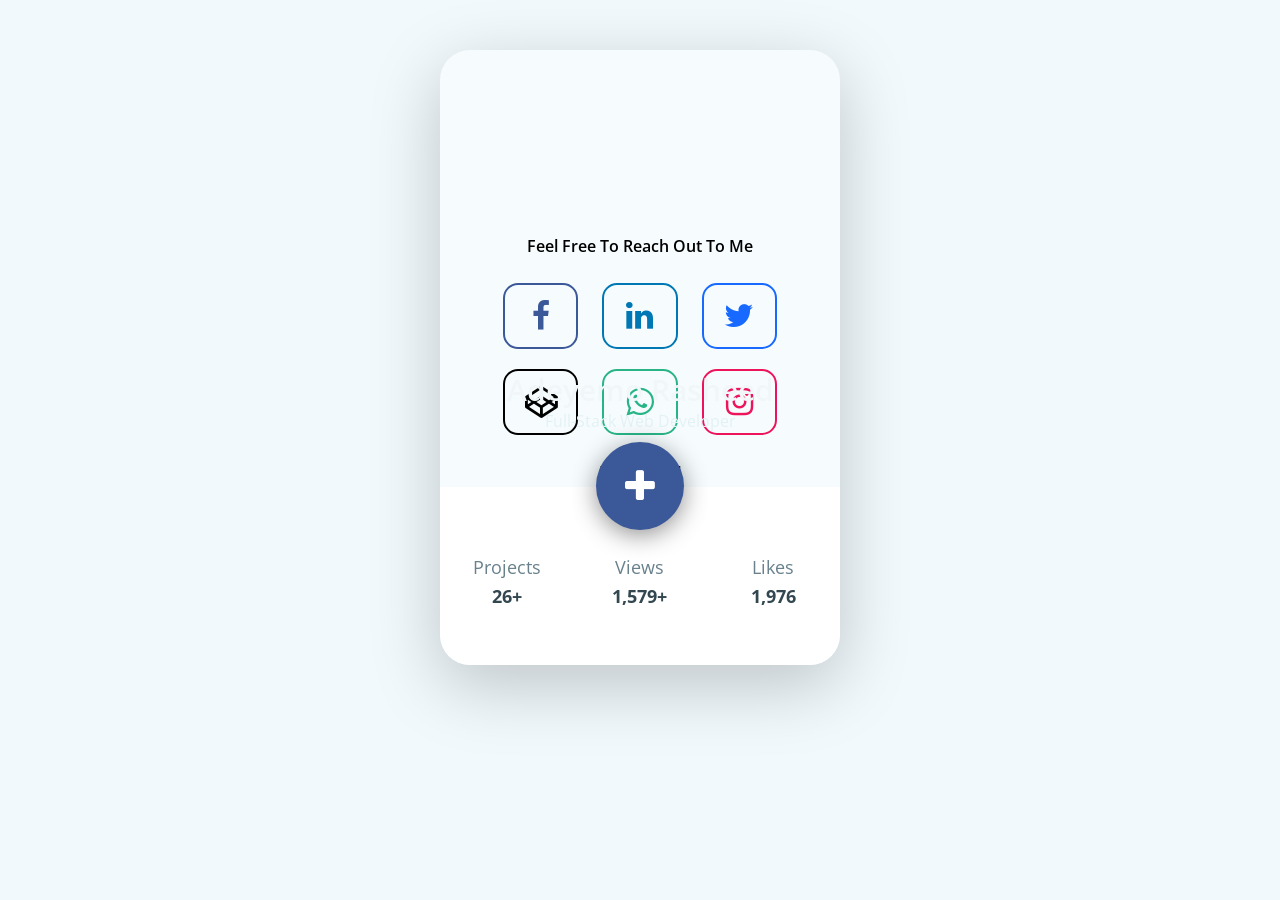
==== index.html @ 326cb707 "update profile" ====
<!DOCTYPE html>
<html>
<head>
	<meta charset="utf-8">
	<title>profile</title>
	<link rel="stylesheet" type="text/css" href="https://fonts.googleapis.com/css?family=Open+Sans:400,600,700">
	<link rel="stylesheet" type="text/css" href="https://stackpath.bootstrapcdn.com/font-awesome/4.7.0/css/font-awesome.min.css">

	<style type="text/css">
		body {
  font-family: "Open Sans", sans-serif;
  background-color: #f1f9fc;
  -webkit-box-sizing: content-box;
  -moz-box-sizing: content-box;
  -ms-box-sizing: content-box;
  -o-box-sizing: content-box;
  box-sizing: content-box;
  padding: 0;
  margin: 0;
}

.pCard_card {
  width: 400px;
  height: 615px;
  margin: 50px auto;
  -webkit-border-radius: 30px;
  -moz-border-radius: 30px;
  -ms-border-radius: 30px;
  -o-border-radius: 30px;
  border-radius: 30px;
  background-color: #f6fcfe;
  -webkit-box-shadow: 0px 20px 70px 0px rgba(0, 0, 0, 0.21);
  -moz-box-shadow: 0px 20px 70px 0px rgba(0, 0, 0, 0.21);
  -ms-box-shadow: 0px 20px 70px 0px rgba(0, 0, 0, 0.21);
  -o-box-shadow: 0px 20px 70px 0px rgba(0, 0, 0, 0.21);
  box-shadow: 0px 20px 70px 0px rgba(0, 0, 0, 0.21);
  position: relative;
  overflow: hidden;
}

/****************
Back
****************/

.pCard_card .pCard_back {
  text-align: center;
  position: absolute;
  left: 0;
  right: 0;
  top: 50%;
  margin-top: -139px;
  font-weight: 600;
  z-index: 1;
}
.pCard_card .pCard_back a {
  text-decoration: none;
}

/****************
UP
****************/
/*
<a href="https://ibb.co/8Ns9X8R"><img src="https://i.ibb.co/6rwFNsp/rash.jpg" alt="rash" border="0"></a>
*/
.pCard_card .pCard_up {
  position: absolute;
  width: 100%;
  height: 437px;
  background-image: url(https://i.ibb.co/8mRnRLF/rasheed1.jpg);
  background-position: 50%;
  background-size: cover;
  z-index: 3;
  text-align: center;
  -webkit-border-top-left-radius: 30px;
  -moz-border-top-left-radius: 30px;
  -ms-border-top-left-radius: 30px;
  -o-border-top-left-radius: 30px;
  border-top-left-radius: 30px;
  -webkit-border-top-right-radius: 30px;
  -moz-border-top-right-radius: 30px;
  -ms-border-top-right-radius: 30px;
  -o-border-top-right-radius: 30px;
  border-top-right-radius: 30px;
  -webkit-transition: 0.5s ease-in-out;
  -moz-transition: 0.5s ease-in-out;
  -ms-transition: 0.5s ease-in-out;
  -o-transition: 0.5s ease-in-out;
  transition: 0.5s ease-in-out;
}

.pCard_on .pCard_up {
  height: 100px;
  box-shadow: 0 0 30px #cfd8dc;
}

.pCard_card .pCard_up .pCard_text {
  position: absolute;
  top: 319px;
  left: 0;
  right: 0;
  color: #f1f7f9;
  -webkit-transition: 0.5s ease-in-out;
  -moz-transition: 0.5s ease-in-out;
  -ms-transition: 0.5s ease-in-out;
  -o-transition: 0.5s ease-in-out;
  transition: 0.5s ease-in-out;
}

.pCard_on .pCard_up .pCard_text {
  top: 20px;
}

.pCard_card .pCard_up .pCard_text h2 {
  margin: 0;
  font-size: 30px;
  font-weight: 600;
}

.pCard_card .pCard_up .pCard_text p {
  margin: 0;
  font-size: 16px;
  color: #e3f1f5;
}

.pCard_card .pCard_up .pCard_add {
  -webkit-border-radius: 50%;
  -moz-border-radius: 50%;
  -ms-border-radius: 50%;
  -o-border-radius: 50%;
  border-radius: 50%;
  background-color: #3b5998;
  -webkit-box-shadow: 0px 5px 24px 0px rgba(0, 0, 0, 0.43);
  -moz-box-shadow: 0px 5px 24px 0px rgba(0, 0, 0, 0.43);
  -ms-box-shadow: 0px 5px 24px 0px rgba(0, 0, 0, 0.43);
  -o-box-shadow: 0px 5px 24px 0px rgba(0, 0, 0, 0.43);
  box-shadow: 0px 5px 24px 0px rgba(0, 0, 0, 0.43);
  position: absolute;
  top: 392px;
  left: 0;
  right: 0;
  margin: auto;
  width: 88px;
  height: 88px;
  cursor: pointer;
  -webkit-transition: 0.5s ease-in-out;
  -moz-transition: 0.5s ease-in-out;
  -ms-transition: 0.5s ease-in-out;
  -o-transition: 0.5s ease-in-out;
  transition: 0.5s ease-in-out;
}

.pCard_on .pCard_up .pCard_add {
  -webkit-transform: rotate(360deg) scale(0.5);
  -moz-transform: rotate(360deg) scale(0.5);
  -ms-transform: rotate(360deg) scale(0.5);
  -o-transform: rotate(360deg) scale(0.5);
  transform: rotate(360deg) scale(0.5);
  top: 470px;
}

/****************
Down
****************/

.pCard_card .pCard_down {
  background-color: #fff;
  position: absolute;
  bottom: 0px;
  width: 100%;
  height: 178px;
  z-index: 2;
  -webkit-border-bottom-left-radius: 30px;
  -moz-border-bottom-left-radius: 30px;
  -ms-border-bottom-left-radius: 30px;
  -o-border-bottom-left-radius: 30px;
  border-bottom-left-radius: 30px;
  -webkit-border-bottom-right-radius: 30px;
  -moz-border-bottom-right-radius: 30px;
  -ms-border-bottom-right-radius: 30px;
  -o-border-bottom-right-radius: 30px;
  border-bottom-right-radius: 30px;
  -webkit-transition: 0.5s ease-in-out;
  -moz-transition: 0.5s ease-in-out;
  -ms-transition: 0.5s ease-in-out;
  -o-transition: 0.5s ease-in-out;
  transition: 0.5s ease-in-out;
}

.pCard_on .pCard_down {
  height: 100px;
  -webkit-box-shadow: 0 0 30px #cfd8dc;
  -moz-box-shadow: 0 0 30px #cfd8dc;
  -ms-box-shadow: 0 0 30px #cfd8dc;
  -o-box-shadow: 0 0 30px #cfd8dc;
  box-shadow: 0 0 30px #cfd8dc;
}

.pCard_card .pCard_down div {
  width: 33.333%;
  float: left;
  text-align: center;
  margin-top: 50px;
  font-size: 18px;
  -webkit-transition: 0.5s ease-in-out;
  -moz-transition: 0.5s ease-in-out;
  -ms-transition: 0.5s ease-in-out;
  -o-transition: 0.5s ease-in-out;
  transition: 0.5s ease-in-out;
}

.pCard_on .pCard_down div {
  margin-top: 10px;
}

.pCard_card .pCard_down div p:first-of-type {
  color: #68818c;
  margin-bottom: 5px;
}

.pCard_card .pCard_down div p:last-of-type {
  color: #334750;
  font-weight: 700;
  margin-top: 0;
}
.pCard_card .pCard_back a i {
  margin: 10px;
  padding: 15px;
  -webkit-border-radius: 15px;
  -moz-border-radius: 15px;
  -ms-border-radius: 15px;
  -o-border-radius: 15px;
  border-radius: 15px;
  -webkit-transition: 0.3s ease-in-out;
  -moz-transition: 0.3s ease-in-out;
  -ms-transition: 0.3s ease-in-out;
  -o-transition: 0.3s ease-in-out;
  transition: 0.3s ease-in-out;
}

.pCard_card .pCard_back a i:hover {
  -webkit-transform: scale(1.2);
  -moz-transform: scale(1.2);
  -ms-transform: scale(1.2);
  -o-transform: scale(1.2);
  transform: scale(1.2);
}

.pCard_card .pCard_back a:nth-of-type(1) i {
  color: #3b5998;
  border: 2px solid #3b5998;
}

.pCard_card .pCard_back a:nth-of-type(2) i {
  color: #0077b5;
  border: 2px solid #0077b5;
}

.pCard_card .pCard_back a:nth-of-type(3) i {
  color: #1769ff;
  border: 2px solid #1769ff;
}

.pCard_card .pCard_back a:nth-of-type(4) i {
  color: #000000;
  border: 2px solid #000000;
}

.pCard_card .pCard_back a:nth-of-type(5) i {
  color: rgba(40, 180, 133);
  border: 2px solid rgba(40, 180, 133);
}

.pCard_card .pCard_back a:nth-of-type(6) i {
  color: #ed145b;
  border: 2px solid #ed145b;
}

.pCard_card .pCard_up .pCard_add i {
  color: white;
  font-size: 38px;
  line-height: 88px;
}

	</style>
</head>
<body>

<div class="pCard_card">
   <div class="pCard_up">
      <div class="pCard_text">
         <h2>Adeyemo Rasheed</h2>
         <p>Full-Stack Web Developer</p>
      </div>
      <div class="pCard_add"><i class="fa fa-plus"></i></div>
   </div>
   <div class="pCard_down">
      <div>
         <p>Projects</p>
         <p>26+</p>
      </div>
      <div>
         <p>Views</p>
         <p>1,579+</p>
      </div>
      <div>
         <p>Likes</p>
         <p>1,976</p>
      </div>
   </div>
   <div class="pCard_back">
      <p>Feel Free To Reach Out To Me </p>
      <a target="_blank" href="https://web.facebook.com/olamiderasheed/"><i class="fa fa-facebook fa-2x fa-fw"></i></a>
      <a target="_blank" href="https://www.linkedin.com/in/adeyemo-rasheed-73224b1a2/"><i class="fa fa-linkedin fa-2x fa-fw"></i></a>
      <a target="_blank" href="https://twitter.com/Holarmeday1"><i class="fa fa-twitter fa-2x fa-fw"></i></a> <br>
      <a target="_blank" href="#"><i class="fa fa-codepen fa-2x fa-fw"></i></a>
      <a target="_blank" href="https://wa.me/+2349070014685"><i class="fa fa-whatsapp fa-2x fa-fw"></i></a>
      <a target="_blank" href="https://www.instagram.com/horlameday110/"><i class="fa fa-instagram fa-2x fa-fw"></i></a>
      <p>Follow Me!</p>
   </div>
</div>
<script src="https://code.jquery.com/jquery-1.12.1.min.js"></script>
<script type="text/javascript">
	$(function () {
	  "use strict";
	  $(".pCard_add").click(function () {
	    $(".pCard_card").toggleClass("pCard_on");
	    $(".pCard_add i").toggleClass("fa-minus");
	  });
	});

</script>
</body>
</html>
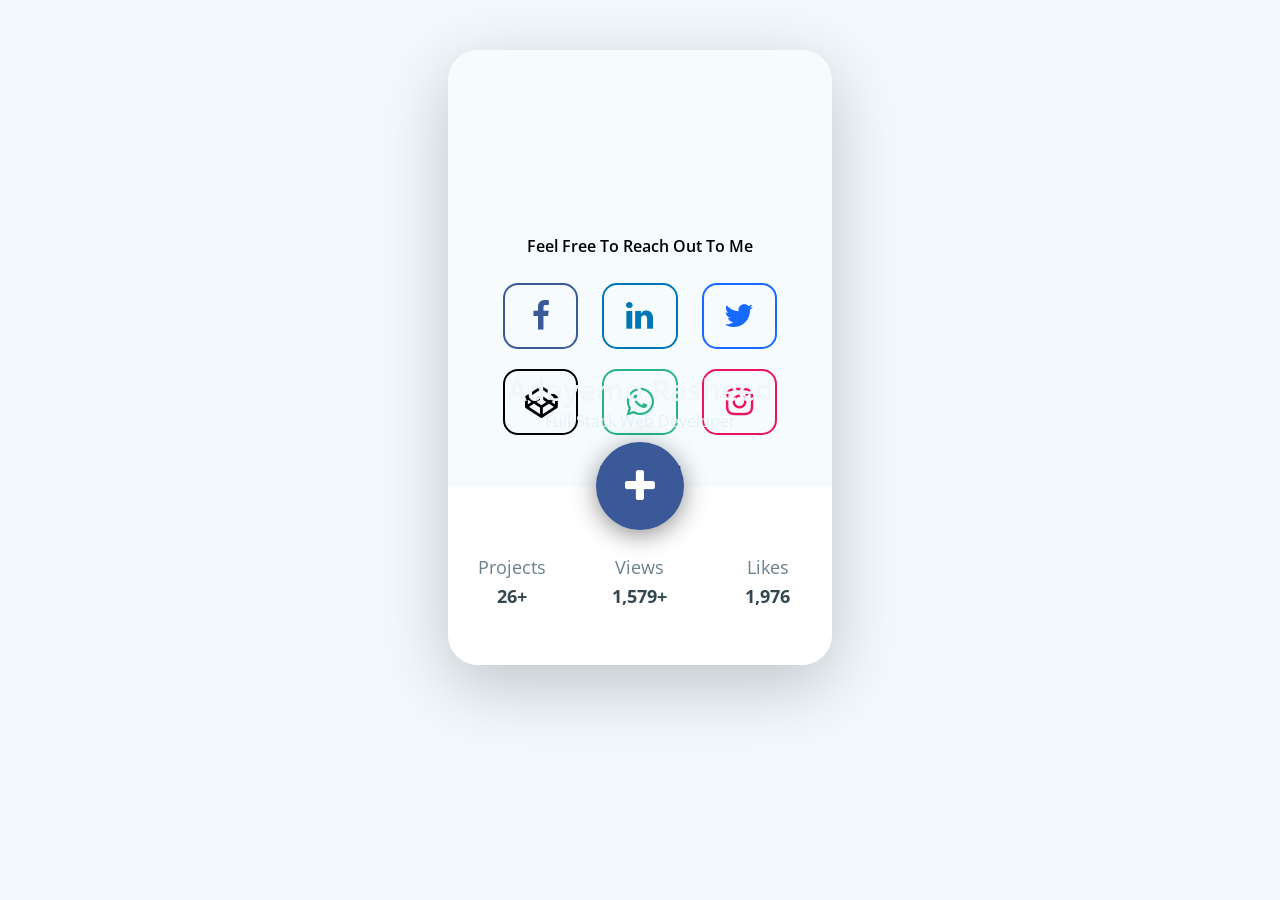
==== commit 078ca3ba: "profile updated" ====
--- a/index.html
+++ b/index.html
@@ -1,323 +1,53 @@
 <!DOCTYPE html>
 <html>
 <head>
-	<meta charset="utf-8">
+ <meta charset="UTF-8">
+  <meta http-equiv="X-UA-Compatible" content="IE=edge">
+  <meta name="viewport" content="width=device-width, initial-scale=1.0">
 	<title>profile</title>
 	<link rel="stylesheet" type="text/css" href="https://fonts.googleapis.com/css?family=Open+Sans:400,600,700">
 	<link rel="stylesheet" type="text/css" href="https://stackpath.bootstrapcdn.com/font-awesome/4.7.0/css/font-awesome.min.css">
-
-	<style type="text/css">
-		body {
-  font-family: "Open Sans", sans-serif;
-  background-color: #f1f9fc;
-  -webkit-box-sizing: content-box;
-  -moz-box-sizing: content-box;
-  -ms-box-sizing: content-box;
-  -o-box-sizing: content-box;
-  box-sizing: content-box;
-  padding: 0;
-  margin: 0;
-}
-
-.pCard_card {
-  width: 400px;
-  height: 615px;
-  margin: 50px auto;
-  -webkit-border-radius: 30px;
-  -moz-border-radius: 30px;
-  -ms-border-radius: 30px;
-  -o-border-radius: 30px;
-  border-radius: 30px;
-  background-color: #f6fcfe;
-  -webkit-box-shadow: 0px 20px 70px 0px rgba(0, 0, 0, 0.21);
-  -moz-box-shadow: 0px 20px 70px 0px rgba(0, 0, 0, 0.21);
-  -ms-box-shadow: 0px 20px 70px 0px rgba(0, 0, 0, 0.21);
-  -o-box-shadow: 0px 20px 70px 0px rgba(0, 0, 0, 0.21);
-  box-shadow: 0px 20px 70px 0px rgba(0, 0, 0, 0.21);
-  position: relative;
-  overflow: hidden;
-}
-
-/****************
-Back
-****************/
-
-.pCard_card .pCard_back {
-  text-align: center;
-  position: absolute;
-  left: 0;
-  right: 0;
-  top: 50%;
-  margin-top: -139px;
-  font-weight: 600;
-  z-index: 1;
-}
-.pCard_card .pCard_back a {
-  text-decoration: none;
-}
-
-/****************
-UP
-****************/
-/*
-<a href="https://ibb.co/8Ns9X8R"><img src="https://i.ibb.co/6rwFNsp/rash.jpg" alt="rash" border="0"></a>
-*/
-.pCard_card .pCard_up {
-  position: absolute;
-  width: 100%;
-  height: 437px;
-  background-image: url(https://i.ibb.co/8mRnRLF/rasheed1.jpg);
-  background-position: 50%;
-  background-size: cover;
-  z-index: 3;
-  text-align: center;
-  -webkit-border-top-left-radius: 30px;
-  -moz-border-top-left-radius: 30px;
-  -ms-border-top-left-radius: 30px;
-  -o-border-top-left-radius: 30px;
-  border-top-left-radius: 30px;
-  -webkit-border-top-right-radius: 30px;
-  -moz-border-top-right-radius: 30px;
-  -ms-border-top-right-radius: 30px;
-  -o-border-top-right-radius: 30px;
-  border-top-right-radius: 30px;
-  -webkit-transition: 0.5s ease-in-out;
-  -moz-transition: 0.5s ease-in-out;
-  -ms-transition: 0.5s ease-in-out;
-  -o-transition: 0.5s ease-in-out;
-  transition: 0.5s ease-in-out;
-}
-
-.pCard_on .pCard_up {
-  height: 100px;
-  box-shadow: 0 0 30px #cfd8dc;
-}
-
-.pCard_card .pCard_up .pCard_text {
-  position: absolute;
-  top: 319px;
-  left: 0;
-  right: 0;
-  color: #f1f7f9;
-  -webkit-transition: 0.5s ease-in-out;
-  -moz-transition: 0.5s ease-in-out;
-  -ms-transition: 0.5s ease-in-out;
-  -o-transition: 0.5s ease-in-out;
-  transition: 0.5s ease-in-out;
-}
-
-.pCard_on .pCard_up .pCard_text {
-  top: 20px;
-}
-
-.pCard_card .pCard_up .pCard_text h2 {
-  margin: 0;
-  font-size: 30px;
-  font-weight: 600;
-}
-
-.pCard_card .pCard_up .pCard_text p {
-  margin: 0;
-  font-size: 16px;
-  color: #e3f1f5;
-}
-
-.pCard_card .pCard_up .pCard_add {
-  -webkit-border-radius: 50%;
-  -moz-border-radius: 50%;
-  -ms-border-radius: 50%;
-  -o-border-radius: 50%;
-  border-radius: 50%;
-  background-color: #3b5998;
-  -webkit-box-shadow: 0px 5px 24px 0px rgba(0, 0, 0, 0.43);
-  -moz-box-shadow: 0px 5px 24px 0px rgba(0, 0, 0, 0.43);
-  -ms-box-shadow: 0px 5px 24px 0px rgba(0, 0, 0, 0.43);
-  -o-box-shadow: 0px 5px 24px 0px rgba(0, 0, 0, 0.43);
-  box-shadow: 0px 5px 24px 0px rgba(0, 0, 0, 0.43);
-  position: absolute;
-  top: 392px;
-  left: 0;
-  right: 0;
-  margin: auto;
-  width: 88px;
-  height: 88px;
-  cursor: pointer;
-  -webkit-transition: 0.5s ease-in-out;
-  -moz-transition: 0.5s ease-in-out;
-  -ms-transition: 0.5s ease-in-out;
-  -o-transition: 0.5s ease-in-out;
-  transition: 0.5s ease-in-out;
-}
-
-.pCard_on .pCard_up .pCard_add {
-  -webkit-transform: rotate(360deg) scale(0.5);
-  -moz-transform: rotate(360deg) scale(0.5);
-  -ms-transform: rotate(360deg) scale(0.5);
-  -o-transform: rotate(360deg) scale(0.5);
-  transform: rotate(360deg) scale(0.5);
-  top: 470px;
-}
-
-/****************
-Down
-****************/
-
-.pCard_card .pCard_down {
-  background-color: #fff;
-  position: absolute;
-  bottom: 0px;
-  width: 100%;
-  height: 178px;
-  z-index: 2;
-  -webkit-border-bottom-left-radius: 30px;
-  -moz-border-bottom-left-radius: 30px;
-  -ms-border-bottom-left-radius: 30px;
-  -o-border-bottom-left-radius: 30px;
-  border-bottom-left-radius: 30px;
-  -webkit-border-bottom-right-radius: 30px;
-  -moz-border-bottom-right-radius: 30px;
-  -ms-border-bottom-right-radius: 30px;
-  -o-border-bottom-right-radius: 30px;
-  border-bottom-right-radius: 30px;
-  -webkit-transition: 0.5s ease-in-out;
-  -moz-transition: 0.5s ease-in-out;
-  -ms-transition: 0.5s ease-in-out;
-  -o-transition: 0.5s ease-in-out;
-  transition: 0.5s ease-in-out;
-}
-
-.pCard_on .pCard_down {
-  height: 100px;
-  -webkit-box-shadow: 0 0 30px #cfd8dc;
-  -moz-box-shadow: 0 0 30px #cfd8dc;
-  -ms-box-shadow: 0 0 30px #cfd8dc;
-  -o-box-shadow: 0 0 30px #cfd8dc;
-  box-shadow: 0 0 30px #cfd8dc;
-}
-
-.pCard_card .pCard_down div {
-  width: 33.333%;
-  float: left;
-  text-align: center;
-  margin-top: 50px;
-  font-size: 18px;
-  -webkit-transition: 0.5s ease-in-out;
-  -moz-transition: 0.5s ease-in-out;
-  -ms-transition: 0.5s ease-in-out;
-  -o-transition: 0.5s ease-in-out;
-  transition: 0.5s ease-in-out;
-}
-
-.pCard_on .pCard_down div {
-  margin-top: 10px;
-}
-
-.pCard_card .pCard_down div p:first-of-type {
-  color: #68818c;
-  margin-bottom: 5px;
-}
-
-.pCard_card .pCard_down div p:last-of-type {
-  color: #334750;
-  font-weight: 700;
-  margin-top: 0;
-}
-.pCard_card .pCard_back a i {
-  margin: 10px;
-  padding: 15px;
-  -webkit-border-radius: 15px;
-  -moz-border-radius: 15px;
-  -ms-border-radius: 15px;
-  -o-border-radius: 15px;
-  border-radius: 15px;
-  -webkit-transition: 0.3s ease-in-out;
-  -moz-transition: 0.3s ease-in-out;
-  -ms-transition: 0.3s ease-in-out;
-  -o-transition: 0.3s ease-in-out;
-  transition: 0.3s ease-in-out;
-}
-
-.pCard_card .pCard_back a i:hover {
-  -webkit-transform: scale(1.2);
-  -moz-transform: scale(1.2);
-  -ms-transform: scale(1.2);
-  -o-transform: scale(1.2);
-  transform: scale(1.2);
-}
-
-.pCard_card .pCard_back a:nth-of-type(1) i {
-  color: #3b5998;
-  border: 2px solid #3b5998;
-}
-
-.pCard_card .pCard_back a:nth-of-type(2) i {
-  color: #0077b5;
-  border: 2px solid #0077b5;
-}
-
-.pCard_card .pCard_back a:nth-of-type(3) i {
-  color: #1769ff;
-  border: 2px solid #1769ff;
-}
-
-.pCard_card .pCard_back a:nth-of-type(4) i {
-  color: #000000;
-  border: 2px solid #000000;
-}
-
-.pCard_card .pCard_back a:nth-of-type(5) i {
-  color: rgba(40, 180, 133);
-  border: 2px solid rgba(40, 180, 133);
-}
-
-.pCard_card .pCard_back a:nth-of-type(6) i {
-  color: #ed145b;
-  border: 2px solid #ed145b;
-}
-
-.pCard_card .pCard_up .pCard_add i {
-  color: white;
-  font-size: 38px;
-  line-height: 88px;
-}
-
-	</style>
+  <link rel="stylesheet" type="text/css" href="css/style.css">
 </head>
 <body>
+<!-- <div class="mainpage"> -->
+      <div class="pCard_card">
+         <div class="pCard_up">
+            <div class="pCard_text">
+               <h2>Adeyemo Rasheed</h2>
+               <p>Full-Stack Web Developer</p>
+            </div>
+            <div class="pCard_add"><i class="fa fa-plus"></i></div>
+         </div>
+         <div class="pCard_down">
+            <div>
+               <p>Projects</p>
+               <p>26+</p>
+            </div>
+            <div>
+               <p>Views</p>
+               <p>1,579+</p>
+            </div>
+            <div>
+               <p>Likes</p>
+               <p>1,976</p>
+            </div>
+         </div>
+         <div class="pCard_back">
+            <p>Feel Free To Reach Out To Me </p>
+            <a target="_blank" href="https://web.facebook.com/olamiderasheed/"><i class="fa fa-facebook fa-2x fa-fw"></i></a>
+            <a target="_blank" href="https://www.linkedin.com/in/adeyemo-rasheed-73224b1a2/"><i class="fa fa-linkedin fa-2x fa-fw"></i></a>
+            <a target="_blank" href="https://twitter.com/Holarmeday1"><i class="fa fa-twitter fa-2x fa-fw"></i></a> <br>
+            <a target="_blank" href="#"><i class="fa fa-codepen fa-2x fa-fw"></i></a>
+            <a target="_blank" href="https://wa.me/+2349070014685"><i class="fa fa-whatsapp fa-2x fa-fw"></i></a>
+            <a target="_blank" href="https://www.instagram.com/horlameday110/"><i class="fa fa-instagram fa-2x fa-fw"></i></a>
+            <p>Follow Me!</p>
+         </div>
+      </div>
+ <!--  </div> -->
 
-<div class="pCard_card">
-   <div class="pCard_up">
-      <div class="pCard_text">
-         <h2>Adeyemo Rasheed</h2>
-         <p>Full-Stack Web Developer</p>
-      </div>
-      <div class="pCard_add"><i class="fa fa-plus"></i></div>
-   </div>
-   <div class="pCard_down">
-      <div>
-         <p>Projects</p>
-         <p>26+</p>
-      </div>
-      <div>
-         <p>Views</p>
-         <p>1,579+</p>
-      </div>
-      <div>
-         <p>Likes</p>
-         <p>1,976</p>
-      </div>
-   </div>
-   <div class="pCard_back">
-      <p>Feel Free To Reach Out To Me </p>
-      <a target="_blank" href="https://web.facebook.com/olamiderasheed/"><i class="fa fa-facebook fa-2x fa-fw"></i></a>
-      <a target="_blank" href="https://www.linkedin.com/in/adeyemo-rasheed-73224b1a2/"><i class="fa fa-linkedin fa-2x fa-fw"></i></a>
-      <a target="_blank" href="https://twitter.com/Holarmeday1"><i class="fa fa-twitter fa-2x fa-fw"></i></a> <br>
-      <a target="_blank" href="#"><i class="fa fa-codepen fa-2x fa-fw"></i></a>
-      <a target="_blank" href="https://wa.me/+2349070014685"><i class="fa fa-whatsapp fa-2x fa-fw"></i></a>
-      <a target="_blank" href="https://www.instagram.com/horlameday110/"><i class="fa fa-instagram fa-2x fa-fw"></i></a>
-      <p>Follow Me!</p>
-   </div>
-</div>
+<!-- I love designing websites and keep things as simple as possible. My goals is to focus on minimalism and conveying the message that you want to send
+ -->
 <script src="https://code.jquery.com/jquery-1.12.1.min.js"></script>
 <script type="text/javascript">
 	$(function () {
--- a/css/style.css
+++ b/css/style.css
@@ -0,0 +1,320 @@
+body {
+
+    font-family: "Open Sans", sans-serif;
+    background-color: #f1f9fc;
+    -webkit-box-sizing: content-box;
+    -moz-box-sizing: content-box;
+    -ms-box-sizing: content-box;
+    -o-box-sizing: content-box;
+    box-sizing: content-box;
+    padding: 0;
+    margin: 0;
+   
+  }
+
+.pCard_card {
+  /*max-width: 400px;*/
+  max-width: 30%;
+  height: 615px;
+  margin: 50px auto;
+  -webkit-border-radius: 30px;
+  -moz-border-radius: 30px;
+  -ms-border-radius: 30px;
+  -o-border-radius: 30px;
+  border-radius: 30px;
+  background-color: #f6fcfe;
+  -webkit-box-shadow: 0px 20px 70px 0px rgba(0, 0, 0, 0.21);
+  -moz-box-shadow: 0px 20px 70px 0px rgba(0, 0, 0, 0.21);
+  -ms-box-shadow: 0px 20px 70px 0px rgba(0, 0, 0, 0.21);
+  -o-box-shadow: 0px 20px 70px 0px rgba(0, 0, 0, 0.21);
+  box-shadow: 0px 20px 70px 0px rgba(0, 0, 0, 0.21);
+  position: relative;
+  overflow: hidden;
+}
+
+
+
+/****************
+Back
+****************/
+
+.pCard_card .pCard_back {
+  text-align: center;
+  position: absolute;
+  left: 0;
+  right: 0;
+  top: 50%;
+  margin-top: -139px;
+  font-weight: 600;
+  z-index: 1;
+}
+.pCard_card .pCard_back a {
+  text-decoration: none;
+}
+
+/****************
+UP
+****************/
+
+.pCard_card .pCard_up {
+  position: absolute;
+  width: 100%;
+  height: 437px;
+  background-image: url(https://i.ibb.co/8mRnRLF/rasheed1.jpg);
+  background-position: 50%;
+  background-size: cover;
+  z-index: 3;
+  text-align: center;
+  -webkit-border-top-left-radius: 30px;
+  -moz-border-top-left-radius: 30px;
+  -ms-border-top-left-radius: 30px;
+  -o-border-top-left-radius: 30px;
+  border-top-left-radius: 30px;
+  -webkit-border-top-right-radius: 30px;
+  -moz-border-top-right-radius: 30px;
+  -ms-border-top-right-radius: 30px;
+  -o-border-top-right-radius: 30px;
+  border-top-right-radius: 30px;
+  -webkit-transition: 0.5s ease-in-out;
+  -moz-transition: 0.5s ease-in-out;
+  -ms-transition: 0.5s ease-in-out;
+  -o-transition: 0.5s ease-in-out;
+  transition: 0.5s ease-in-out;
+}
+
+.pCard_on .pCard_up {
+  height: 100px;
+  box-shadow: 0 0 30px #cfd8dc;
+}
+
+.pCard_card .pCard_up .pCard_text {
+  position: absolute;
+  top: 319px;
+  left: 0;
+  right: 0;
+  color: #f1f7f9;
+  -webkit-transition: 0.5s ease-in-out;
+  -moz-transition: 0.5s ease-in-out;
+  -ms-transition: 0.5s ease-in-out;
+  -o-transition: 0.5s ease-in-out;
+  transition: 0.5s ease-in-out;
+}
+
+.pCard_on .pCard_up .pCard_text {
+  top: 20px;
+}
+
+.pCard_card .pCard_up .pCard_text h2 {
+  margin: 0;
+  font-size: 30px;
+  font-weight: 600;
+}
+
+.pCard_card .pCard_up .pCard_text p {
+  margin: 0;
+  font-size: 16px;
+  color: #e3f1f5;
+}
+
+.pCard_card .pCard_up .pCard_add {
+  -webkit-border-radius: 50%;
+  -moz-border-radius: 50%;
+  -ms-border-radius: 50%;
+  -o-border-radius: 50%;
+  border-radius: 50%;
+  background-color: #3b5998;
+  -webkit-box-shadow: 0px 5px 24px 0px rgba(0, 0, 0, 0.43);
+  -moz-box-shadow: 0px 5px 24px 0px rgba(0, 0, 0, 0.43);
+  -ms-box-shadow: 0px 5px 24px 0px rgba(0, 0, 0, 0.43);
+  -o-box-shadow: 0px 5px 24px 0px rgba(0, 0, 0, 0.43);
+  box-shadow: 0px 5px 24px 0px rgba(0, 0, 0, 0.43);
+  position: absolute;
+  top: 392px;
+  left: 0;
+  right: 0;
+  margin: auto;
+  width: 88px;
+  height: 88px;
+  cursor: pointer;
+  -webkit-transition: 0.5s ease-in-out;
+  -moz-transition: 0.5s ease-in-out;
+  -ms-transition: 0.5s ease-in-out;
+  -o-transition: 0.5s ease-in-out;
+  transition: 0.5s ease-in-out;
+}
+
+.pCard_on .pCard_up .pCard_add {
+  -webkit-transform: rotate(360deg) scale(0.5);
+  -moz-transform: rotate(360deg) scale(0.5);
+  -ms-transform: rotate(360deg) scale(0.5);
+  -o-transform: rotate(360deg) scale(0.5);
+  transform: rotate(360deg) scale(0.5);
+  top: 470px;
+}
+
+/****************
+Down
+****************/
+
+.pCard_card .pCard_down {
+  background-color: #fff;
+  position: absolute;
+  bottom: 0px;
+  width: 100%;
+  height: 178px;
+  z-index: 2;
+  -webkit-border-bottom-left-radius: 30px;
+  -moz-border-bottom-left-radius: 30px;
+  -ms-border-bottom-left-radius: 30px;
+  -o-border-bottom-left-radius: 30px;
+  border-bottom-left-radius: 30px;
+  -webkit-border-bottom-right-radius: 30px;
+  -moz-border-bottom-right-radius: 30px;
+  -ms-border-bottom-right-radius: 30px;
+  -o-border-bottom-right-radius: 30px;
+  border-bottom-right-radius: 30px;
+  -webkit-transition: 0.5s ease-in-out;
+  -moz-transition: 0.5s ease-in-out;
+  -ms-transition: 0.5s ease-in-out;
+  -o-transition: 0.5s ease-in-out;
+  transition: 0.5s ease-in-out;
+}
+
+.pCard_on .pCard_down {
+  height: 100px;
+  -webkit-box-shadow: 0 0 30px #cfd8dc;
+  -moz-box-shadow: 0 0 30px #cfd8dc;
+  -ms-box-shadow: 0 0 30px #cfd8dc;
+  -o-box-shadow: 0 0 30px #cfd8dc;
+  box-shadow: 0 0 30px #cfd8dc;
+}
+
+.pCard_card .pCard_down div {
+  width: 33.333%;
+  float: left;
+  text-align: center;
+  margin-top: 50px;
+  font-size: 18px;
+  -webkit-transition: 0.5s ease-in-out;
+  -moz-transition: 0.5s ease-in-out;
+  -ms-transition: 0.5s ease-in-out;
+  -o-transition: 0.5s ease-in-out;
+  transition: 0.5s ease-in-out;
+}
+
+.pCard_on .pCard_down div {
+  margin-top: 10px;
+}
+
+.pCard_card .pCard_down div p:first-of-type {
+  color: #68818c;
+  margin-bottom: 5px;
+}
+
+.pCard_card .pCard_down div p:last-of-type {
+  color: #334750;
+  font-weight: 700;
+  margin-top: 0;
+}
+.pCard_card .pCard_back a i {
+  margin: 10px;
+  padding: 15px;
+  -webkit-border-radius: 15px;
+  -moz-border-radius: 15px;
+  -ms-border-radius: 15px;
+  -o-border-radius: 15px;
+  border-radius: 15px;
+  -webkit-transition: 0.3s ease-in-out;
+  -moz-transition: 0.3s ease-in-out;
+  -ms-transition: 0.3s ease-in-out;
+  -o-transition: 0.3s ease-in-out;
+  transition: 0.3s ease-in-out;
+}
+
+.pCard_card .pCard_back a i:hover {
+  -webkit-transform: scale(1.2);
+  -moz-transform: scale(1.2);
+  -ms-transform: scale(1.2);
+  -o-transform: scale(1.2);
+  transform: scale(1.2);
+}
+
+.pCard_card .pCard_back a:nth-of-type(1) i {
+  color: #3b5998;
+  border: 2px solid #3b5998;
+}
+
+.pCard_card .pCard_back a:nth-of-type(2) i {
+  color: #0077b5;
+  border: 2px solid #0077b5;
+}
+
+.pCard_card .pCard_back a:nth-of-type(3) i {
+  color: #1769ff;
+  border: 2px solid #1769ff;
+}
+
+.pCard_card .pCard_back a:nth-of-type(4) i {
+  color: #000000;
+  border: 2px solid #000000;
+}
+
+.pCard_card .pCard_back a:nth-of-type(5) i {
+  color: rgba(40, 180, 133);
+  border: 2px solid rgba(40, 180, 133);
+}
+
+.pCard_card .pCard_back a:nth-of-type(6) i {
+  color: #ed145b;
+  border: 2px solid #ed145b;
+}
+
+.pCard_card .pCard_up .pCard_add i {
+  color: white;
+  font-size: 38px;
+  line-height: 88px;
+}
+
+
+@media only screen and (min-width: 0px) and (max-width: 600px) { 
+.pCard_card {
+    /*max-width: 400px;*/
+    max-width: 100%;
+    height: 615px;
+    margin: 50px auto;
+    -webkit-border-radius: 30px;
+    -moz-border-radius: 30px;
+    -ms-border-radius: 30px;
+    -o-border-radius: 30px;
+    border-radius: 30px;
+    background-color: #f6fcfe;
+    -webkit-box-shadow: 0px 20px 70px 0px rgba(0, 0, 0, 0.21);
+    -moz-box-shadow: 0px 20px 70px 0px rgba(0, 0, 0, 0.21);
+    -ms-box-shadow: 0px 20px 70px 0px rgba(0, 0, 0, 0.21);
+    -o-box-shadow: 0px 20px 70px 0px rgba(0, 0, 0, 0.21);
+    box-shadow: 0px 20px 70px 0px rgba(0, 0, 0, 0.21);
+    position: relative;
+    overflow: hidden;
+  }
+  /****************
+    Back
+    ****************/
+
+    .pCard_card .pCard_back {
+      text-align: center;
+      position: absolute;
+      left: 0;
+      right: 0;
+      top: 50%;
+      margin-top: -139px;
+      font-weight: 600;
+      z-index: 1;
+    }
+    .pCard_card .pCard_back a {
+      text-decoration: none;
+    }
+
+    
+
+   
+}
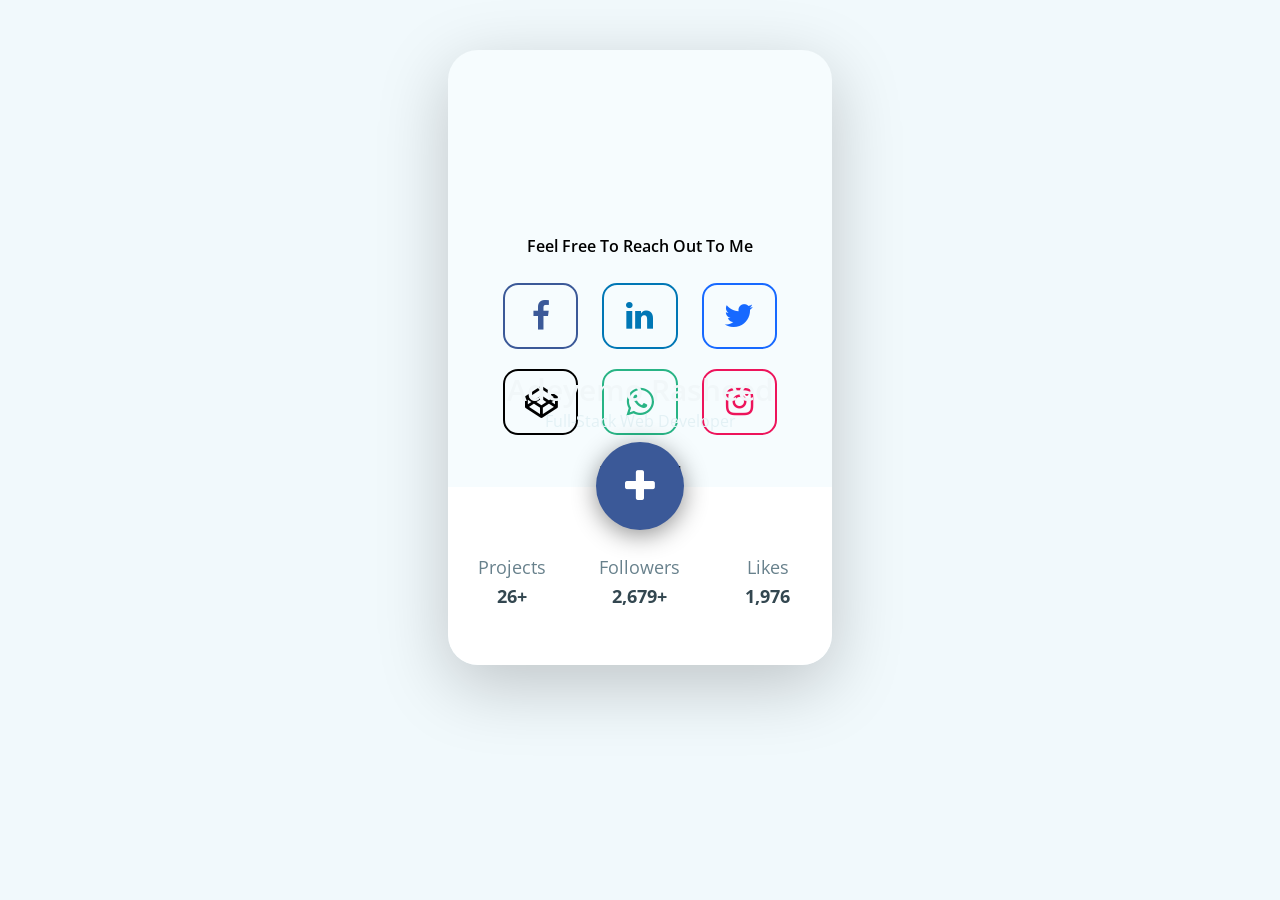
==== commit 5d9b127d: "profile updated" ====
--- a/index.html
+++ b/index.html
@@ -25,8 +25,8 @@
                <p>26+</p>
             </div>
             <div>
-               <p>Views</p>
-               <p>1,579+</p>
+               <p>Followers</p>
+               <p>2,679+</p>
             </div>
             <div>
                <p>Likes</p>
--- a/css/style.css
+++ b/css/style.css
@@ -279,9 +279,9 @@
 @media only screen and (min-width: 0px) and (max-width: 600px) { 
 .pCard_card {
     /*max-width: 400px;*/
-    max-width: 100%;
+    max-width: 95%;
     height: 615px;
-    margin: 50px auto;
+    margin: 10px auto;
     -webkit-border-radius: 30px;
     -moz-border-radius: 30px;
     -ms-border-radius: 30px;
@@ -315,6 +315,34 @@
     }
 
     
-
-   
-}
+/****************
+UP
+****************/
+
+/*.pCard_card .pCard_up {
+  position: absolute;
+  width: 100%;
+  height: 450px;
+  background-image: url(https://i.ibb.co/8mRnRLF/rasheed1.jpg);
+  background-position: 50%;
+  background-size: cover;
+  z-index: 3;
+  text-align: center;
+  -webkit-border-top-left-radius: 30px;
+  -moz-border-top-left-radius: 30px;
+  -ms-border-top-left-radius: 30px;
+  -o-border-top-left-radius: 30px;
+  border-top-left-radius: 30px;
+  -webkit-border-top-right-radius: 30px;
+  -moz-border-top-right-radius: 30px;
+  -ms-border-top-right-radius: 30px;
+  -o-border-top-right-radius: 30px;
+  border-top-right-radius: 30px;
+  -webkit-transition: 0.5s ease-in-out;
+  -moz-transition: 0.5s ease-in-out;
+  -ms-transition: 0.5s ease-in-out;
+  -o-transition: 0.5s ease-in-out;
+  transition: 0.5s ease-in-out;
+}
+  */ 
+}
